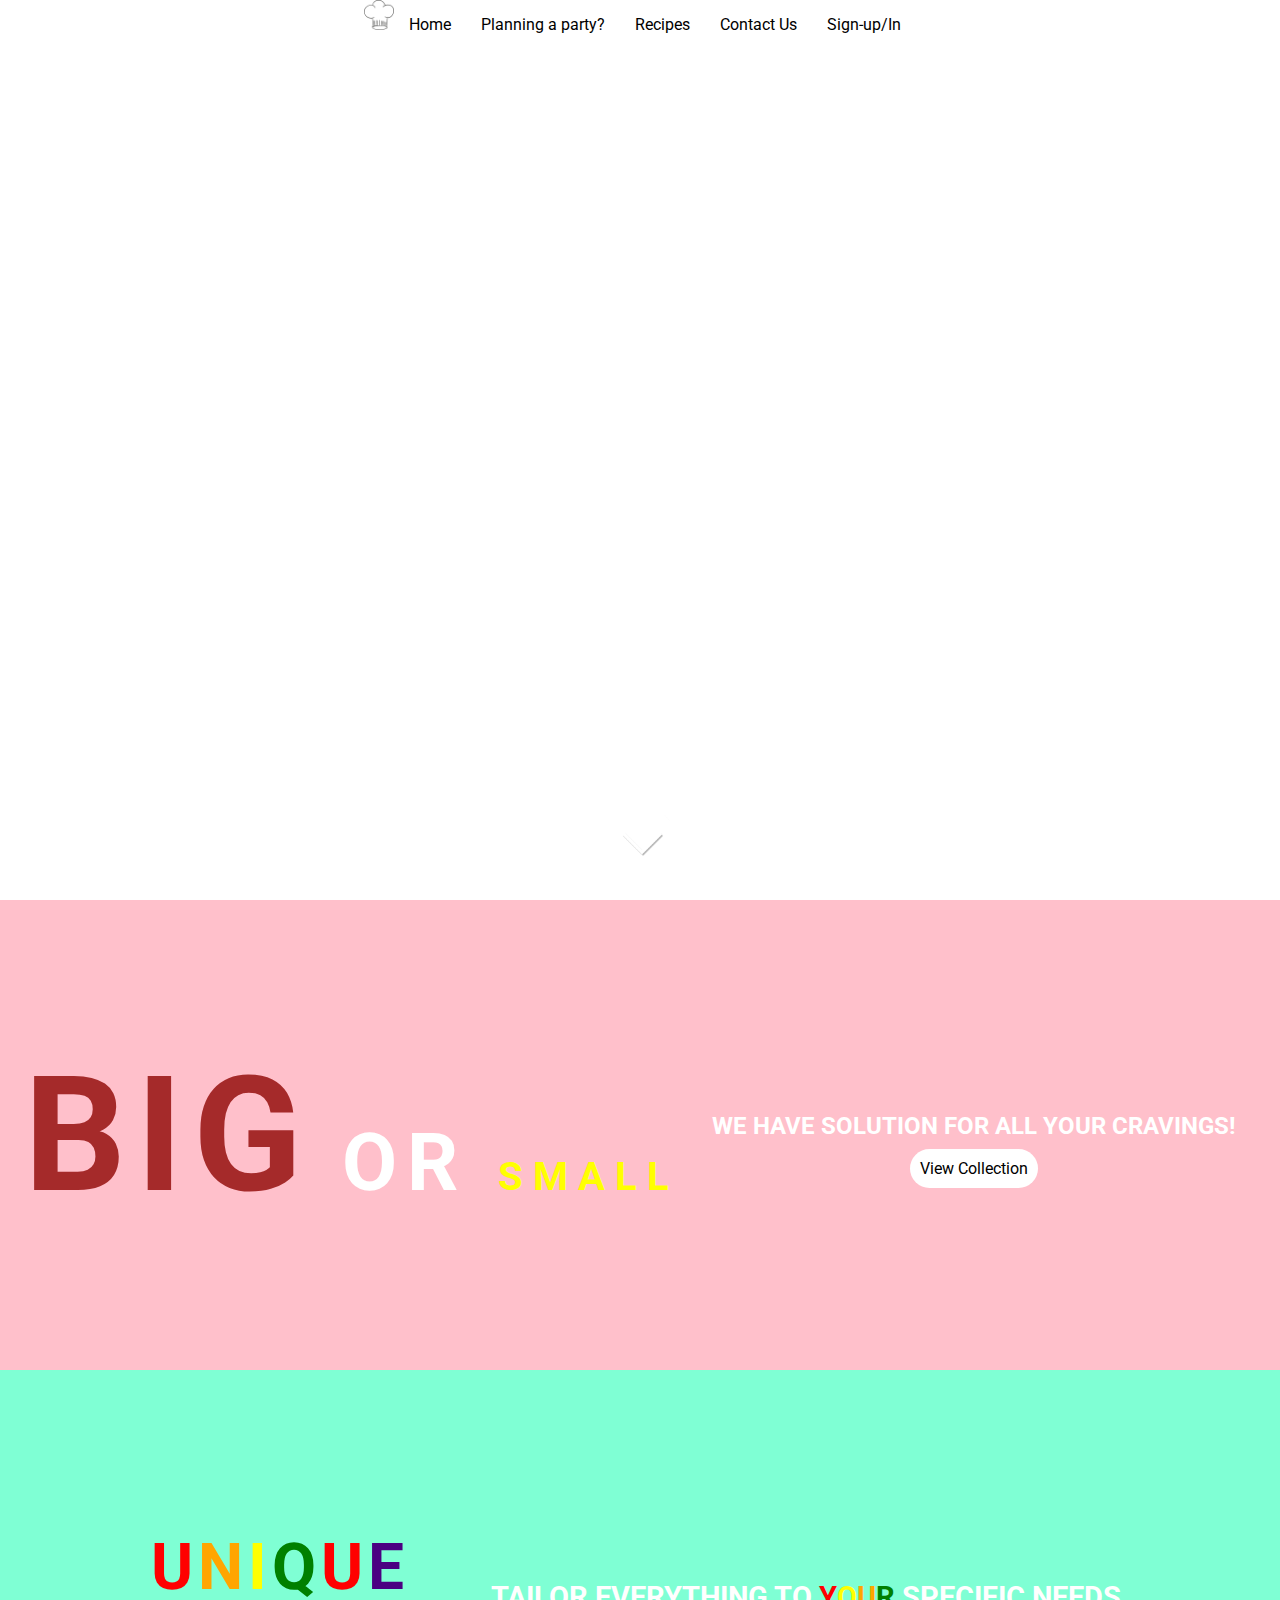
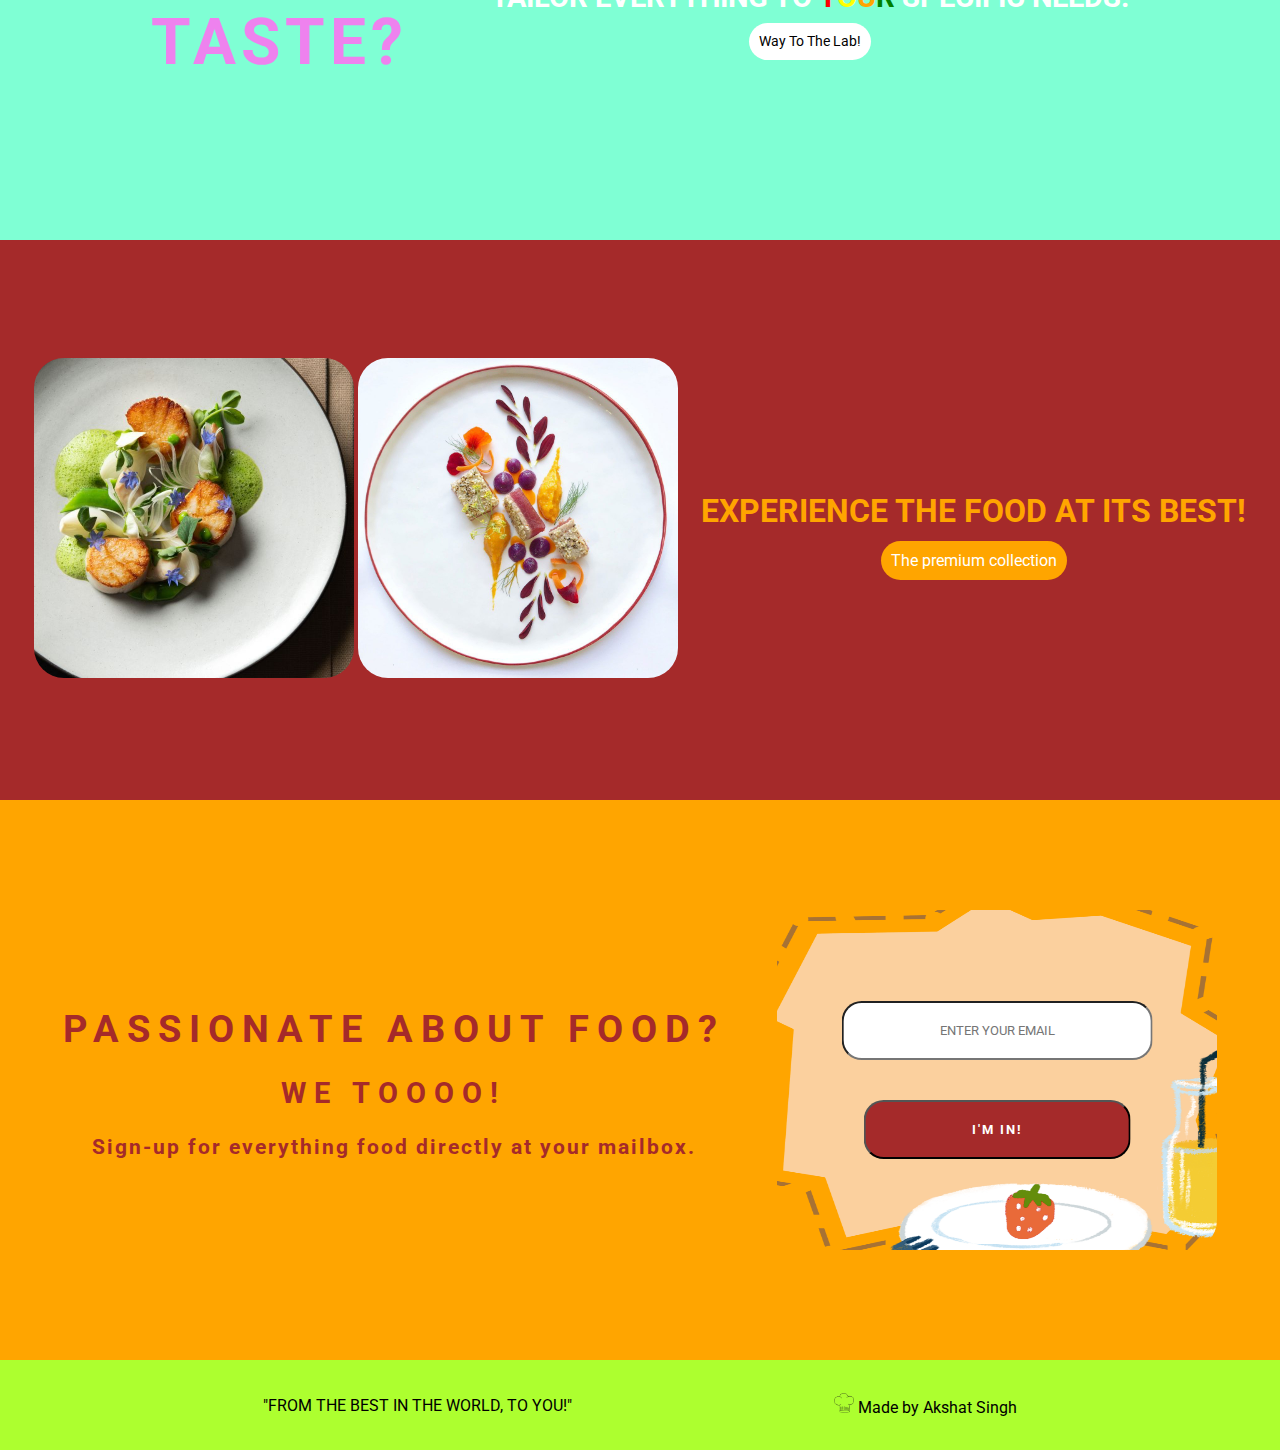
==== index.html @ 34f8755c "Homepage with responsiveness" ====
<!DOCTYPE html>
<html lang="en">
<head>
    <meta charset="UTF-8">
    <meta http-equiv="X-UA-Compatible" content="IE=edge">
    <meta name="viewport" content="width=device-width, initial-scale=1.0">
    <link href="https://fonts.googleapis.com/css2?family=Roboto:wght@300&amp;display=swap" rel="stylesheet">
    <link rel="stylesheet" href="index-style.css">
    <link rel="shortcut icon" href="logo.png" type="image/x-icon">
    <title>Bakery!</title>
</head>
<body>
    <nav class="nav">
        <img id="nav-logo" src="logo.png" alt="Logo">
        <a href="#design-lab" class="nav-btn">Home</a>
        <a href="#" class="nav-btn">Planning a party?</a>
        <a href="#" class="nav-btn">Recipes</a>
        <a href="#" class="nav-btn">Contact Us</a>
        <a href="#" class="nav-btn">Sign-up/In</a>
    </nav>
    <div class="home">
            <video id="vid" autoplay loop>
                <source src="vid1.mp4" type="video/mp4">
                <source src="vid1.mp4" type="video/webm">
            </video>
            <div class="name-home">
                <h1>Taste The Magic.</h1>
            </div>
            <div class="arrow">
                <a href="#collections"><img src="arrow_down.png" alt="More"></a>
            </div>
    </div>
    <div class="Our-Collection" id="collections">
                    <div class="bignsmall">
                        <h1><span id="big">BIG</span> OR <span id="small">SMALL</span></h1>
                    </div>
                    <div class="txt2">
                        <h2>WE HAVE SOLUTION FOR ALL YOUR CRAVINGS!</h2>
                        <a id="vc" href="#">View Collection</a>  
                    </div>
    </div>
    <div class="Design-ur-own-cake" id="design-lab">
        <div class="D-text0">
            <h1>
                <span id="u">U</span><span id="n">N</span><span id="i">I</span><span id="q">Q</span><span id="u">U</span><span id="e">E</span>
                <span id="taste">TASTE?</span>
            </h1>
        </div>
        <div class="D-text">
            <h1 >TAILOR EVERYTHING TO <span id="y1">Y</span><span id="y2">O</span><span id="y3">U</span><span id="y4">R</span> SPECIFIC NEEDS.</h1>
            <a id="D-link" href="#">Way To The Lab!</a>
        </div>
    </div>
    <div class="Premium-Delicacies" id="premium">
            <div class="P-img">
                <img src="premium1.png" alt="">
                <img src="premium2.jpg" alt="">
            </div>
            <div class="P-text">
                <h1>EXPERIENCE THE FOOD AT ITS BEST!</h1>
                <a id="P-link" href="#">The premium collection</a>
            </div>
    </div>
    <div class="newsletter" id="newsletter">
        <div id="N-l">
            <h1>PASSIONATE ABOUT FOOD?</h1>
            <h2>WE TOOOO!</h2>
            <p id="text">Sign-up for everything food directly at your mailbox.</p>
        </div>
        <div id="N-r">
            <form action="#">
                <input type="email" name="E-mail" placeholder="ENTER YOUR EMAIL"><br>
                <input id="N-submit" type="submit" value="I'M IN!">
            </form>
        </div>
    </div>
    <!-- <div class="quote-slideshow">

    </div> -->
    <footer class="Footer">
        <div><p>"FROM THE BEST IN THE WORLD, TO YOU!"</p></div>
        <div>
            <img src="logo.png" alt="logo"> Made by Akshat Singh
        </div>
    </footer>
</body>
</html>
---- index-style.css ----
* {
    font-family: 'Roboto', sans-serif;
}
/* body tag settings */
body
{
    margin: 0;
    padding: 0;
}

/* Media Tag settings for responsiveness */

@media screen and (min-width: 1281px) 
{
    video
    {
        width: 100vw;
        z-index: -100;
    }
}
@media screen and (max-width: 1281px) 
{
    video
    {
        height: 100vh;
        z-index: -100;
    }
}
@media screen and (max-width:669px)
{
    .P-img img
    {
        width: 10em !important;
        border-radius: 30px ;
    }
}

/* Nav bar */
nav
{
    display: flex;
    background-color:white;
    position: fixed;
    top: 0;
    left: 0;
    width: 100%;
    z-index: 1;
    flex-wrap: wrap;
    justify-content: center;
}
#nav-logo{
    top: 0;
    z-index: 10;
    height: 30px;
}
.nav-btn
{
    padding: 15px;
    color: black;
    text-decoration: none;
}
.nav-btn:hover
{
    
    border-radius: 30px;
    background-color: rgba(160, 160, 160, 0.171);
}

                                                            /* First page on entry */
.home
{
    height: 100vh;
    overflow: hidden;
    position: relative;
}
video
{
    z-index: -100;
}
.name-home
{
    position: absolute;
    top: 50%;
    left: 50%;
    letter-spacing: 2px;
    transform: translate(-50%,-50%);
    color: white;
    font-size: 3em;
}
.arrow img
{
    z-index: 0;
    position: absolute;
    bottom: 1%;
    left: 50%;
    width: 6em;
    transform: translate(-50%);
}
.arrow img:hover
{
    transform:translate(-50%,10%);
}

                                                             /* Second Part of the page */

.Our-Collection
{
    min-height: 50vh;
    background-color: pink ;
    color: white;
    display: flex;    
    flex-direction: row;
    flex-wrap: wrap;
    padding: 10px;
    align-content: center;
    justify-content: space-evenly;
}
.bignsmall h1{
    align-self: center;
    font-size: 5em;
    letter-spacing: 10px;
}
#big{
    font-size: 2em;
    color: brown;
}
#small{
    font-size: 0.5em;
    color: yellow;
}
.txt2{
    padding: 10%;
    padding: 20px;
    align-self: center;
    text-align: center;
}
#vc{
    background-color: white;
    color: black;
    text-decoration: none;
    padding: 10px;
    border-radius: 30px;
}
#vc:hover{
    background-color: whitesmoke;
    text-decoration: underline;
}

                                                              /* Third part of the page */
.Design-ur-own-cake
{
    min-height: 50vh;
    background-color: aquamarine ;
    color: white;
    display: flex;    
    flex-direction: row;
    flex-wrap: wrap;
    padding: 10px;
    align-content: center;
    justify-content: space-evenly;
}
.D-text0{
    width: 200px;
    font-size: 2em;
    letter-spacing: 5px;
}
#u{
    color: red;
}
#n{
    color: orange;
}
#i{
    color: yellow;
}
#q{
    color: green;
}
#u{
    color: red;
}
#e{
    color: indigo;
}
#taste{
    color: violet;
}

.D-text{
    font-size: 0.9em;
    text-align: center ;
    align-self: center;

}
#y1{
    color: red;
}
#y2{
    color: yellow;
}
#y3{
    color: orange;
}
#y4{
    color: green;
}
#D-link{
    background: white;
    color: black;
    text-decoration: none;
    padding: 10px;
    border-radius: 30px;
}
#D-link:hover{
    background-color: whitesmoke;
    text-decoration: underline;
}

                                                            /* Fourth part of the page */
.Premium-Delicacies
{
    min-height: 60vh;
    background-color: brown ;
    color: white;
    display: flex;    
    flex-direction: row;
    flex-wrap: wrap;
    padding: 10px;
    align-content: center;
    justify-content: space-evenly;
}
.P-img img{
    width: 20em;
    border-radius: 30px ;
}
.P-text{
    align-self: center;
    color: orange;
    text-align: center;
}
#P-link{
    padding: 10px;
    background-color: orange;
    color: white;
    text-decoration: none;
    border-radius: 20px;
}
                                        /* Fifth part of the page */
.newsletter
{
    min-height: 60vh;
    background-color: orange ;
    color: brown;
    display: flex;    
    flex-direction: row;
    flex-wrap: wrap;
    padding: 10px;
    align-content: center;
    justify-content: space-evenly;
}
#N-l{
    letter-spacing: 8px;
    font-size: 1.2em;
    font-weight: 800;
    text-align: center;
    align-self: center;
}
#N-r{
    position: relative;
    height: 300px;
    width: 400px;
    background:url(ff1.png);
    background-position: center;
    background-size: 600px 450px;
    border-radius: 30px;
    text-align: center;
    padding: 20px;
}
#N-r form{
    position: absolute;
    top: 50%;
    left: 50%;
    transform: translate(-50%,-50%);
}
#N-r form input{
    width: 20em;
    margin: 20px;
    text-align: center;
    padding: 20px;
    border-radius: 20px;
}
#text{
    font-size: 1.1em;
    letter-spacing: 2px;
    font-weight: lighter;
}
#N-submit{
    background-color: brown;
    color: white;
    letter-spacing: 2px;
    font-weight: bolder;
}
/* .quote-slideshow{
    height: 50vh;
    margin: auto;
} */
.Footer
{
    background-color: greenyellow;
    color: black;
    height: 10vh;
    display: flex;    
    flex-direction: row;
    flex-wrap: wrap;
    align-content: center;
    justify-content: space-evenly;
}
.Footer img{
    width: 20px;
}
.Footer div{
    align-self: center;
}
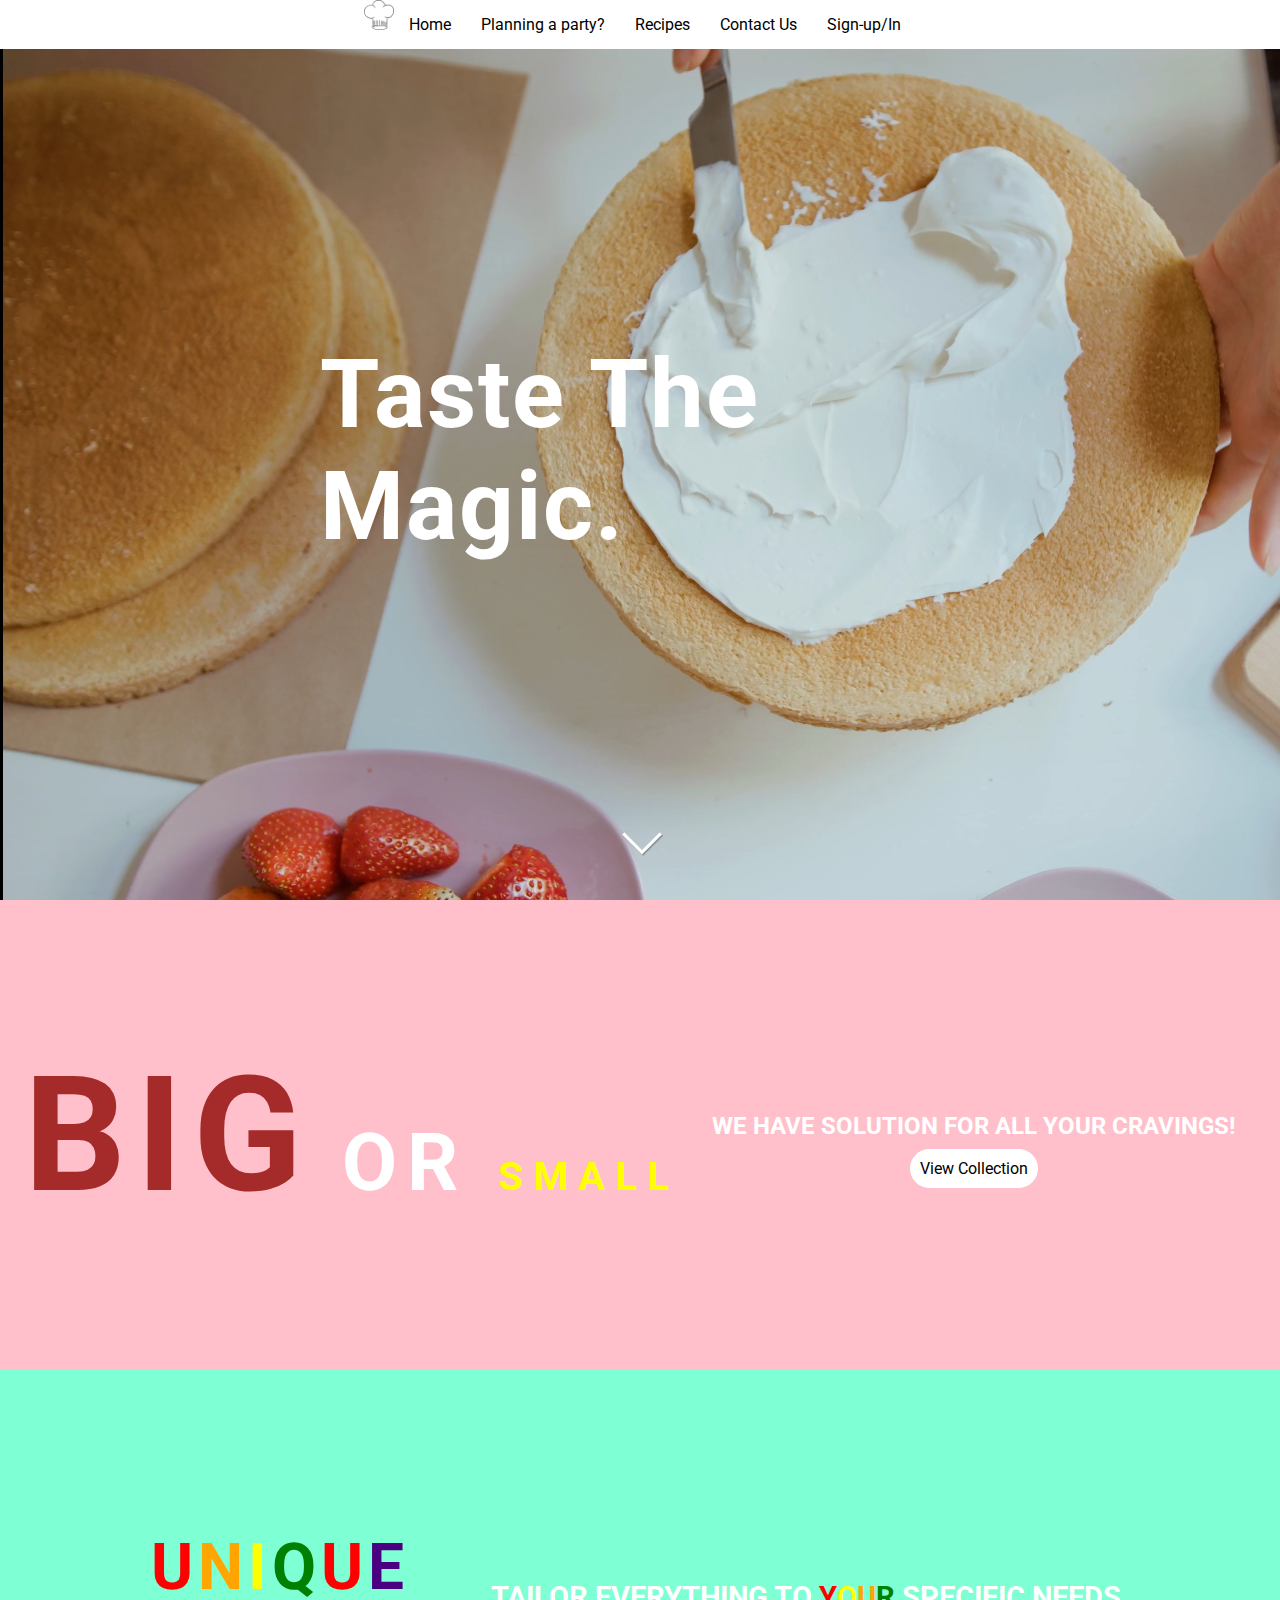
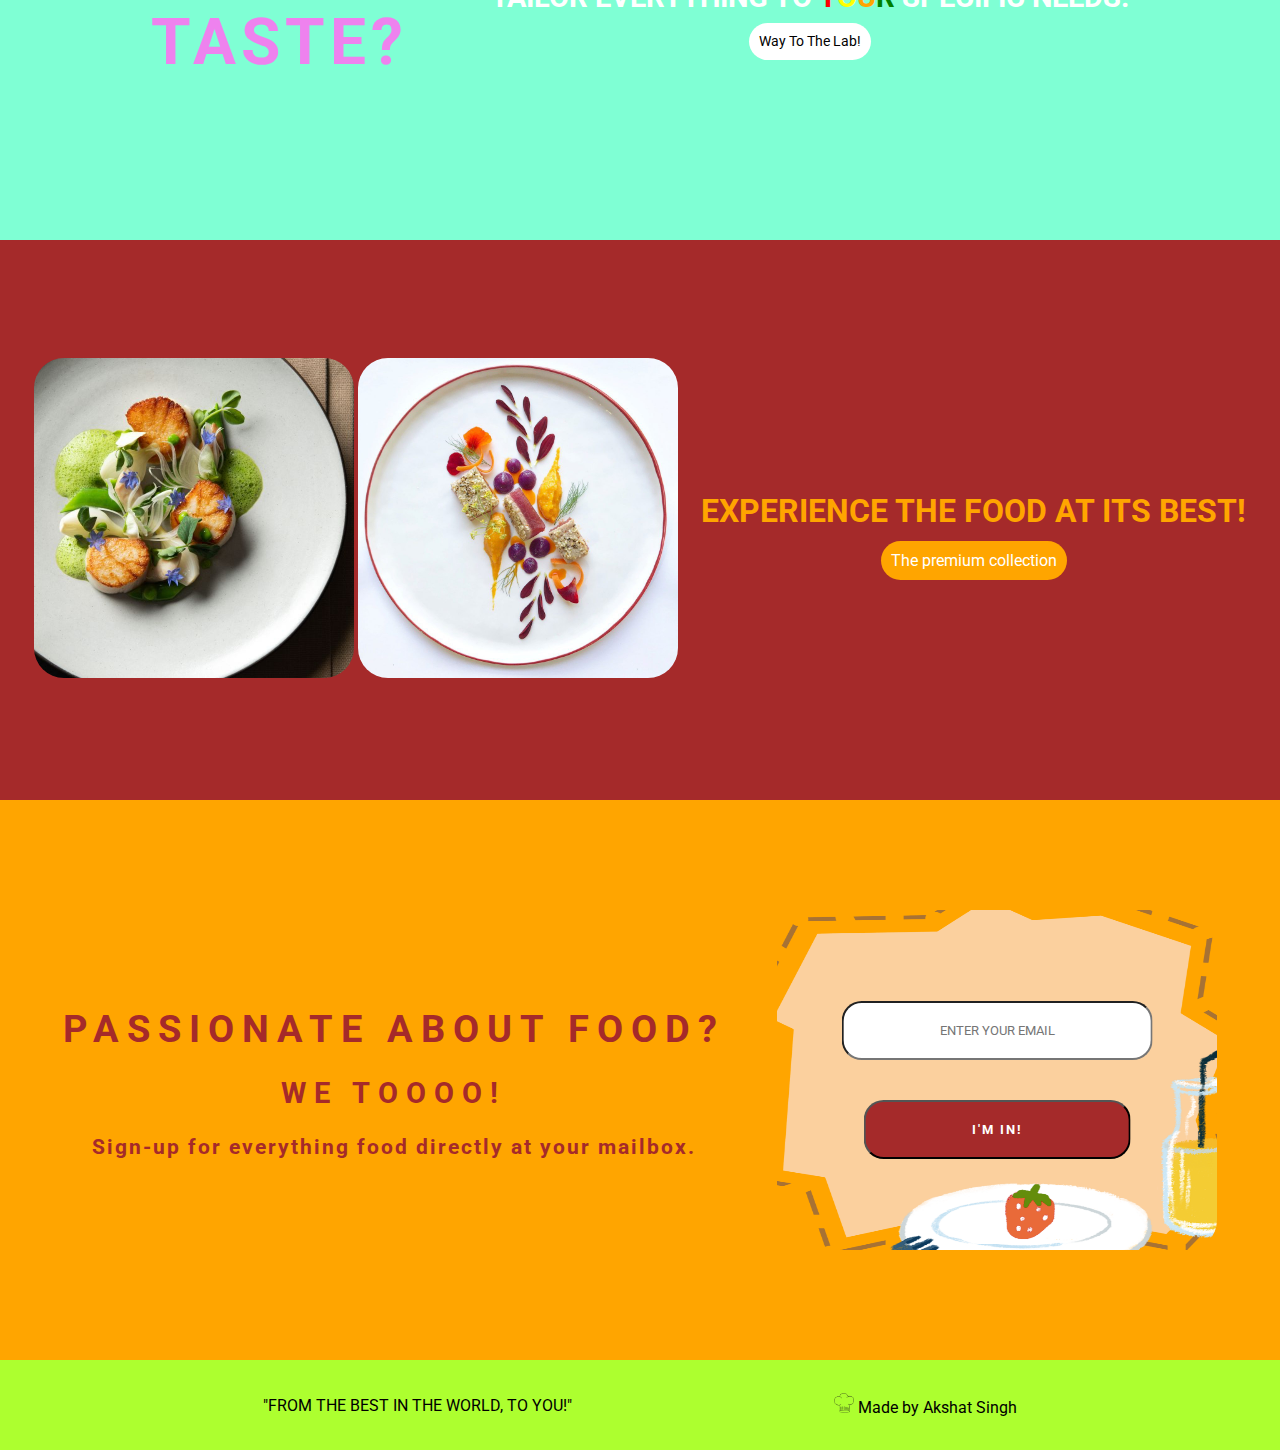
==== commit 2a58f7dd: "New Login(Only for mobile devices tho)" ====
--- a/index.html
+++ b/index.html
@@ -16,7 +16,7 @@
         <a href="#" class="nav-btn">Planning a party?</a>
         <a href="#" class="nav-btn">Recipes</a>
         <a href="#" class="nav-btn">Contact Us</a>
-        <a href="#" class="nav-btn">Sign-up/In</a>
+        <a href="sign/t2.html" class="nav-btn">Sign-up/In</a>
     </nav>
     <div class="home">
             <video id="vid" autoplay loop>
--- a/index-style.css
+++ b/index-style.css
@@ -69,6 +69,7 @@
                                                             /* First page on entry */
 .home
 {
+    background: url(Thumbnail.png);
     height: 100vh;
     overflow: hidden;
     position: relative;
